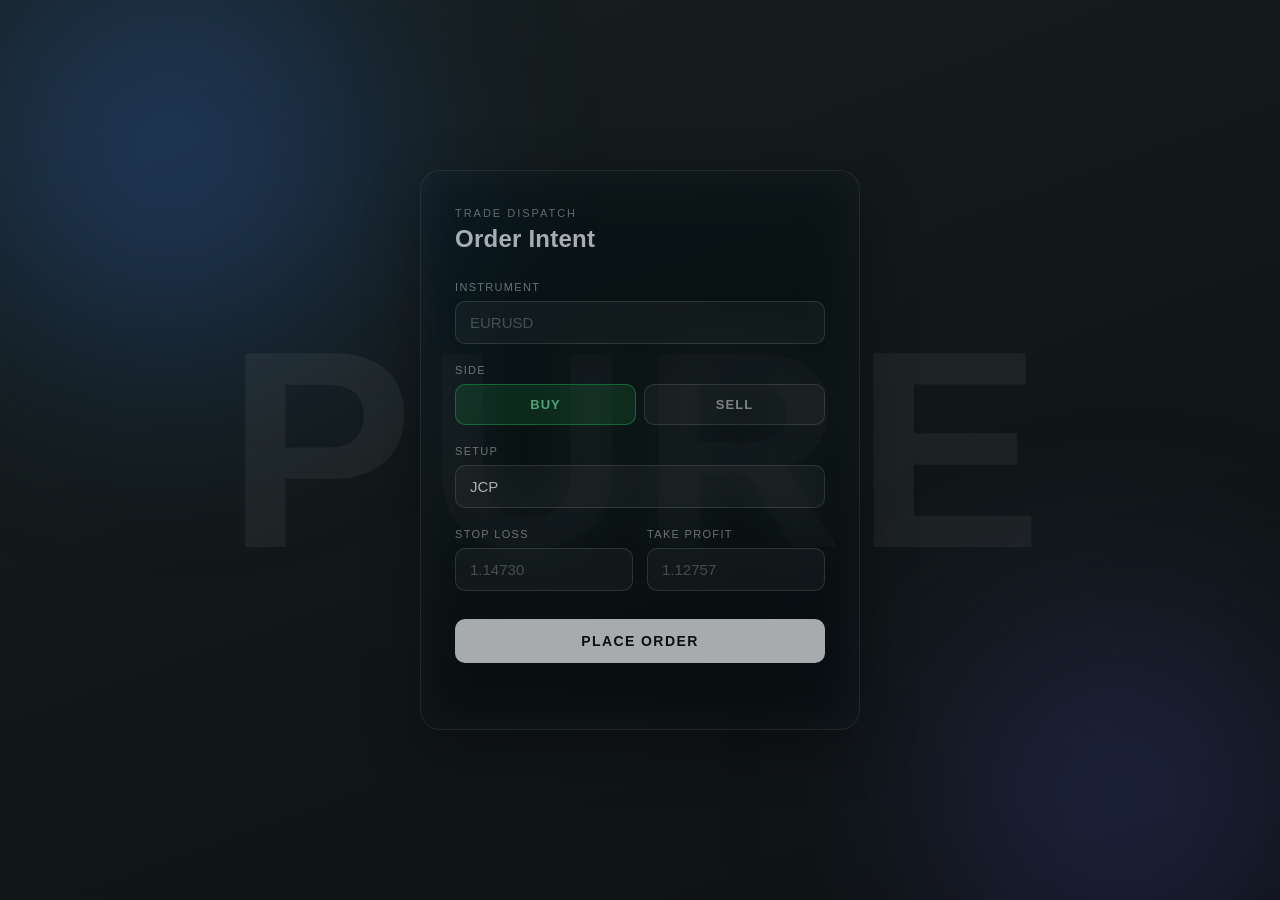
==== frontend/Card Independent.html @ ef280963 "Add structs to read CurrentPrices" ====
<!DOCTYPE html>
<html>
<head>
  <meta charset="utf-8">
  <title>Order Intent</title>
  <style>
    * { margin: 0; padding: 0; box-sizing: border-box; }
    body { background: #0d1112; display: flex; align-items: center; justify-content: center; min-height: 100vh; font-family: -apple-system, BlinkMacSystemFont, sans-serif; }
    #__bundler_loading { position: fixed; bottom: 20px; right: 20px; font: 13px/1.4 -apple-system, BlinkMacSystemFont, sans-serif; color: #666; background: #fff; padding: 8px 14px; border-radius: 8px; box-shadow: 0 1px 4px rgba(0,0,0,0.12); z-index: 10000; }
    #__bundler_thumbnail { position: fixed; inset: 0; width: 100%; height: 100%; display: flex; align-items: center; justify-content: center; background: #0d1112; z-index: 9999; }
    #__bundler_thumbnail svg { width: 100%; height: 100%; object-fit: contain; }
    #__bundler_placeholder { color: #999; font-size: 14px; }
  </style>
  <noscript>
    <style>#__bundler_loading { display: none; }</style>
    <div style="position:fixed;bottom:12px;left:12px;font:13px/1.4 -apple-system,BlinkMacSystemFont,sans-serif;color:#999;background:rgba(255,255,255,0.9);padding:6px 12px;border-radius:6px;box-shadow:0 1px 4px rgba(0,0,0,0.08);z-index:10000;">
      This page requires JavaScript to display.
    </div>
  </noscript>
</head>
<body>
  <div id="__bundler_thumbnail">
  <svg viewBox="0 0 120 120" xmlns="http://www.w3.org/2000/svg">
    <rect x="24" y="24" width="72" height="72" rx="14" fill="rgba(255,255,255,0.08)" stroke="rgba(255,255,255,0.25)" stroke-width="2"></rect>
    <text x="60" y="66" font-family="Helvetica, Arial, sans-serif" font-size="14" font-weight="700" fill="#eef1f5" text-anchor="middle" letter-spacing="1">OI</text>
  </svg>
</div>
  <div id="__bundler_loading">Unpacking...</div>

  <script>
    
document.addEventListener('DOMContentLoaded', async function() {
  const loading = document.getElementById('__bundler_loading');
  function setStatus(msg) { if (loading) loading.textContent = msg; }

  const FONT_MIME = /^(font[/]|application[/](x-)?font-|application[/]vnd\.ms-fontobject)/i;
  const MIME_TOKEN = /^[\w.+-]+[/][\w.+-]+$/;
  function toBase64(bytes) {
    let bin = '';
    for (let i = 0; i < bytes.length; i += 0x8000) {
      bin += String.fromCharCode.apply(null, bytes.subarray(i, i + 0x8000));
    }
    return btoa(bin);
  }

  // Error sink persists across replaceWith since it's on window, not the DOM.
  window.addEventListener('error', function(e) {
    // Failed resource loads (CSP-blocked links, scripts, images) fire plain
    // events at the element — warn only; real JS errors carry message/error.
    if (!e.message && !e.error && e.target && e.target !== window) {
      console.warn('[bundle] resource failed to load:',
        e.target.tagName, String(e.target.src || e.target.href || ''));
      return;
    }
    var p = document.body || document.documentElement;
    var d = document.getElementById('__bundler_err') || p.appendChild(document.createElement('div'));
    d.id = '__bundler_err';
    d.style.cssText = 'position:fixed;bottom:12px;left:12px;right:12px;font:12px/1.4 ui-monospace,monospace;background:#2a1215;color:#ff8a80;padding:10px 14px;border-radius:8px;border:1px solid #5c2b2e;z-index:99999;white-space:pre-wrap;max-height:40vh;overflow:auto';
    d.textContent = (d.textContent ? d.textContent + String.fromCharCode(10) : '') +
      '[bundle] ' + (e.message || e.type) +
      (e.filename ? ' (' + e.filename.slice(0, 60) + ':' + e.lineno + ')' : '');
  }, true);

  try {
    const manifestEl = document.querySelector('script[type="__bundler/manifest"]');
    const templateEl = document.querySelector('script[type="__bundler/template"]');
    if (!manifestEl || !templateEl) {
      setStatus('Error: missing bundle data');
      console.error('[bundler] Missing script tags — manifestEl:', !!manifestEl, 'templateEl:', !!templateEl);
      return;
    }

    const manifest = JSON.parse(manifestEl.textContent);
    let template = JSON.parse(templateEl.textContent);

    const uuids = Object.keys(manifest);
    setStatus('Unpacking ' + uuids.length + ' assets...');

    const blobUrls = {};
    const resourceBlobs = {};
    await Promise.all(uuids.map(async (uuid) => {
      const entry = manifest[uuid];
      try {
        const binaryStr = atob(entry.data);
        const bytes = new Uint8Array(binaryStr.length);
        for (let i = 0; i < binaryStr.length; i++) bytes[i] = binaryStr.charCodeAt(i);

        let finalBytes = bytes;
        if (entry.compressed) {
          if (typeof DecompressionStream !== 'undefined') {
            const ds = new DecompressionStream('gzip');
            const writer = ds.writable.getWriter();
            const reader = ds.readable.getReader();
            writer.write(bytes);
            writer.close();
            const chunks = [];
            let totalLen = 0;
            while (true) {
              const { done, value } = await reader.read();
              if (done) break;
              chunks.push(value);
              totalLen += value.length;
            }
            finalBytes = new Uint8Array(totalLen);
            let offset = 0;
            for (const chunk of chunks) { finalBytes.set(chunk, offset); offset += chunk.length; }
          } else {
            console.warn('DecompressionStream not available, asset ' + uuid + ' may not render');
          }
        }

        if (FONT_MIME.test(entry.mime) && MIME_TOKEN.test(entry.mime)) {
          // Strict artifact hosts allow font-src data: but not blob:.
          blobUrls[uuid] = 'data:' + entry.mime + ';base64,' +
            (entry.compressed ? toBase64(finalBytes) : entry.data);
        } else {
          const blob = new Blob([finalBytes], { type: entry.mime });
          blobUrls[uuid] = URL.createObjectURL(blob);
          resourceBlobs[blobUrls[uuid]] = blob;
        }
      } catch (err) {
        console.error('Failed to decode asset ' + uuid + ':', err);
        const blob = new Blob([], { type: entry.mime });
        blobUrls[uuid] = URL.createObjectURL(blob);
        resourceBlobs[blobUrls[uuid]] = blob;
      }
    }));

    const extResEl = document.querySelector('script[type="__bundler/ext_resources"]');
    const extResources = extResEl ? JSON.parse(extResEl.textContent) : [];
    const resourceMap = {};
    for (const entry of extResources) {
      if (blobUrls[entry.uuid]) resourceMap[entry.id] = blobUrls[entry.uuid];
    }

    // Artifact-host CSP (connect-src 'self') refuses fetch() of blob: URLs —
    // consumers read these Blobs directly. Survives the swap like the error sink.
    window.__resourceBlobs = resourceBlobs;

    setStatus('Rendering...');
    for (const uuid of uuids) template = template.split(uuid).join(blobUrls[uuid]);

    // Strip integrity + crossorigin — blob URLs from a file:// document inherit
    // a null origin, so crossorigin forces a CORS fetch that SRI then rejects.
    // The manifest bytes are ours; SRI protects against CDN compromise, not this.
    template = template.replace(/\s+integrity="[^"]*"/gi, '').replace(/\s+crossorigin="[^"]*"/gi, '');

    const resourceScript = '<script>window.__resources = ' +
      JSON.stringify(resourceMap).replace(/<\//g, '<\\/') +
      ';</' + 'script>';
    // Inject after <head> so the DOCTYPE stays first; prepending the script
    // would push the parser into quirks mode. DOMParser always emits a <head>
    // (synthesizing one if the source HTML omitted it) but may carry
    // attributes through, so match the full opening tag. slice() rather than
    // replace() keeps us clear of $-pattern substitution in resourceScript.
    const headOpen = template.match(/<head[^>]*>/i);
    if (headOpen) {
      const i = headOpen.index + headOpen[0].length;
      template = template.slice(0, i) + resourceScript + template.slice(i);
    }

    // Parse the template and swap the root element. Scripts inserted via
    // DOMParser/replaceWith are inert per spec — re-create each with
    // createElement so they execute, awaiting onload for src scripts to
    // preserve ordering (React before ReactDOM before Babel before text/babel).
    const doc = new DOMParser().parseFromString(template, 'text/html');
    document.documentElement.replaceWith(doc.documentElement);
    const dead = Array.from(document.scripts);
    for (const old of dead) {
      const s = document.createElement('script');
      for (const a of old.attributes) s.setAttribute(a.name, a.value);
      s.textContent = old.textContent;
      // text/babel scripts with a src: read and inline. transformScriptTags
      // does XHR against the src, but blob:null/ from a file:// origin is
      // silently dropped. Inlining makes it a plain inline babel script,
      // which transformScriptTags handles unconditionally.
      if ((s.type === 'text/babel' || s.type === 'text/jsx') && s.src) {
        const pre = resourceBlobs[s.src.split('#')[0]];
        s.textContent = pre ? await pre.text() : await (await fetch(s.src)).text();
        s.removeAttribute('src');
      }
      const p = s.src ? new Promise(function(r) { s.onload = s.onerror = r; }) : null;
      old.replaceWith(s);
      if (p) await p;
    }
    // Babel standalone auto-transforms type=text/babel on DOMContentLoaded,
    // which fired before we swapped the document. Trigger manually if present.
    if (window.Babel && typeof window.Babel.transformScriptTags === 'function') {
      window.Babel.transformScriptTags();
    }
  } catch (err) {
    setStatus('Error unpacking: ' + err.message);
    console.error('Bundle unpack error:', err);
  }
});

  </script>

  <script type="__bundler/manifest">
{}
  </script>

  <script type="__bundler/ext_resources">
[]
  </script>

  <script type="__bundler/template">
"<!DOCTYPE html>\n<html lang=\"en\"><head>\n<meta charset=\"UTF-8\">\n<meta name=\"viewport\" content=\"width=device-width, initial-scale=1\">\n<title>Order Intent<\u002Ftitle>\n\n<style>\n  * { box-sizing: border-box; }\n  html, body {\n    margin: 0;\n    min-height: 100vh;\n    font-family: Helvetica, Arial, sans-serif;\n    color: #eef1f5;\n    background: linear-gradient(160deg, #161f20, #0d1112);\n  }\n  body {\n    position: relative;\n    display: flex;\n    align-items: center;\n    justify-content: center;\n    padding: 40px 20px;\n    overflow-x: hidden;\n  }\n  /* soft ambient glow, no imagery — pure CSS */\n  body::before, body::after {\n    content: \"\";\n    position: fixed;\n    border-radius: 50%;\n    filter: blur(90px);\n    z-index: 0;\n    pointer-events: none;\n  }\n  body::before {\n    width: 620px; height: 620px;\n    top: -160px; left: -140px;\n    background: radial-gradient(circle, rgba(59,130,246,0.35), transparent 70%);\n  }\n  body::after {\n    width: 560px; height: 560px;\n    bottom: -180px; right: -120px;\n    background: radial-gradient(circle, rgba(99,102,241,0.25), transparent 70%);\n  }\n\n  .bg-text {\n    position: fixed;\n    z-index: 0;\n    top: 50%;\n    left: 50%;\n    transform: translate(-50%, -50%);\n    font-family: \"Proxima Nova\", Helvetica, Arial, sans-serif;\n    font-weight: 700;\n    font-size: 22vw;\n    letter-spacing: 0.04em;\n    color: rgba(255,255,255,0.05);\n    white-space: nowrap;\n    pointer-events: none;\n    user-select: none;\n  }\n\n  .card {\n    position: relative;\n    z-index: 1;\n    width: 100%;\n    max-width: 440px;\n    background: rgba(255,255,255,0.03);\n    border: 1px solid rgba(255,255,255,0.1);\n    border-radius: 20px;\n    backdrop-filter: blur(24px) saturate(140%) contrast(115%);\n    -webkit-backdrop-filter: blur(24px) saturate(140%) contrast(115%);\n    box-shadow: 0 20px 60px rgba(0,0,0,0.45);\n    padding: 36px 34px 30px;\n    opacity: 0.7;\n  }\n\n  .eyebrow {\n    font-size: 11px;\n    letter-spacing: 0.18em;\n    text-transform: uppercase;\n    color: rgba(238,241,245,0.55);\n    margin: 0 0 6px;\n  }\n  h1 {\n    font-size: 24px;\n    font-weight: 600;\n    letter-spacing: 0.01em;\n    margin: 0 0 28px;\n  }\n\n  label {\n    display: block;\n    font-size: 11px;\n    letter-spacing: 0.12em;\n    text-transform: uppercase;\n    color: rgba(238,241,245,0.6);\n    margin-bottom: 8px;\n  }\n  .field { margin-bottom: 20px; }\n\n  input[type=\"text\"] {\n    width: 100%;\n    padding: 12px 14px;\n    font-size: 15px;\n    font-family: inherit;\n    color: #eef1f5;\n    background: rgba(255,255,255,0.05);\n    border: 1px solid rgba(255,255,255,0.16);\n    border-radius: 10px;\n    outline: none;\n    transition: border-color 0.15s, background 0.15s;\n  }\n  input[type=\"text\"]:focus {\n    border-color: rgba(96,165,250,0.7);\n    background: rgba(255,255,255,0.08);\n  }\n  input[type=\"text\"]::placeholder { color: rgba(238,241,245,0.35); }\n\n  select {\n    width: 100%;\n    padding: 12px 14px;\n    font-size: 15px;\n    font-family: inherit;\n    color: #eef1f5;\n    background: rgba(255,255,255,0.05);\n    border: 1px solid rgba(255,255,255,0.16);\n    border-radius: 10px;\n    outline: none;\n    appearance: none;\n  }\n  select:focus { border-color: rgba(96,165,250,0.7); }\n\n  .row2 { display: grid; grid-template-columns: 1fr 1fr; gap: 14px; }\n\n  .side-toggle {\n    display: grid;\n    grid-template-columns: 1fr 1fr;\n    gap: 8px;\n  }\n  .side-toggle button {\n    padding: 12px 0;\n    font-family: inherit;\n    font-size: 13px;\n    font-weight: 600;\n    letter-spacing: 0.08em;\n    text-transform: uppercase;\n    border-radius: 10px;\n    border: 1px solid rgba(255,255,255,0.16);\n    background: rgba(255,255,255,0.05);\n    color: rgba(238,241,245,0.7);\n    cursor: pointer;\n    transition: all 0.15s;\n  }\n  .side-toggle button.active[data-side=\"buy\"] {\n    background: rgba(34,197,94,0.18);\n    border-color: rgba(34,197,94,0.6);\n    color: #6fe3a0;\n  }\n  .side-toggle button.active[data-side=\"sell\"] {\n    background: rgba(239,68,68,0.18);\n    border-color: rgba(239,68,68,0.6);\n    color: #ff9d9d;\n  }\n\n  .submit {\n    width: 100%;\n    margin-top: 8px;\n    padding: 14px 0;\n    font-family: inherit;\n    font-size: 14px;\n    font-weight: 600;\n    letter-spacing: 0.1em;\n    text-transform: uppercase;\n    color: #0d1117;\n    background: #eef1f5;\n    border: none;\n    border-radius: 10px;\n    cursor: pointer;\n    transition: opacity 0.15s;\n  }\n  .submit:hover { opacity: 0.88; }\n  .submit:disabled { opacity: 0.5; cursor: not-allowed; }\n\n  .results {\n    margin-top: 22px;\n    display: flex;\n    flex-direction: column;\n    gap: 8px;\n  }\n  .result-row {\n    display: flex;\n    justify-content: space-between;\n    align-items: center;\n    padding: 10px 12px;\n    border-radius: 8px;\n    background: rgba(255,255,255,0.05);\n    border: 1px solid rgba(255,255,255,0.1);\n    font-size: 13px;\n  }\n  .result-row .name { color: rgba(238,241,245,0.85); }\n  .result-row .status { font-weight: 600; letter-spacing: 0.04em; text-transform: uppercase; font-size: 11px; }\n  .result-row.ok .status { color: #6fe3a0; }\n  .result-row.fail .status { color: #ff9d9d; }\n\n  .notice {\n    margin-top: 14px;\n    font-size: 12px;\n    color: rgba(238,241,245,0.5);\n  }\n\n  .card {\n    transition: transform 0.55s cubic-bezier(0.4,0,0.2,1), opacity 0.5s ease;\n  }\n\n  .dispatch-grid {\n    display: none;\n    flex-wrap: wrap;\n    gap: 8px;\n    justify-content: center;\n    align-content: flex-start;\n  }\n  .dispatch-grid.active { display: flex; }\n\n  .mini-card {\n    width: 96px;\n    height: 48px;\n    padding: 4px 6px;\n    border-radius: 8px;\n    background: rgba(255,255,255,0.05);\n    border: 1px solid rgba(255,255,255,0.14);\n    display: flex;\n    align-items: center;\n    justify-content: center;\n    text-align: center;\n    font-size: 10.5px;\n    font-weight: 600;\n    letter-spacing: 0.03em;\n    text-transform: uppercase;\n    color: rgba(238,241,245,0.8);\n    opacity: 0;\n    transform: scale(0.82);\n    transition: opacity 0.3s ease, transform 0.3s ease;\n  }\n  .mini-card.show { opacity: 1; transform: scale(1); }\n\n  .dispatch-overlay {\n    position: fixed;\n    inset: 0;\n    z-index: 1;\n    display: none;\n    flex-wrap: wrap;\n    align-content: center;\n    justify-content: center;\n    gap: 16px;\n    padding: 60px;\n    pointer-events: none;\n  }\n  .dispatch-overlay.active { display: flex; }\n\n  .solo-card {\n    width: 130px;\n    height: 64px;\n    padding: 6px 10px;\n    border-radius: 10px;\n    background: rgba(255,255,255,0.06);\n    border: 1px solid rgba(255,255,255,0.16);\n    backdrop-filter: blur(16px) saturate(140%);\n    -webkit-backdrop-filter: blur(16px) saturate(140%);\n    box-shadow: 0 10px 30px rgba(0,0,0,0.35);\n    display: flex;\n    align-items: center;\n    justify-content: center;\n    text-align: center;\n    font-size: 11.5px;\n    font-weight: 600;\n    letter-spacing: 0.03em;\n    text-transform: uppercase;\n    color: rgba(238,241,245,0.85);\n    opacity: 0;\n    transform: scale(0.8);\n    transition: opacity 0.35s ease, transform 0.35s ease;\n  }\n  .solo-card.show { opacity: 1; transform: scale(1); }\n  .solo-card.dispatch { opacity: 0; transform: translateX(160%) scale(0.95); }\n\n  .confirm-overlay {\n    position: fixed;\n    z-index: 2;\n    top: 50%;\n    left: 50%;\n    transform: translate(-50%, -50%);\n    padding: 18px 32px;\n    border-radius: 14px;\n    background: rgba(255,255,255,0.08);\n    border: 1px solid rgba(255,255,255,0.18);\n    backdrop-filter: blur(20px) saturate(140%);\n    -webkit-backdrop-filter: blur(20px) saturate(140%);\n    font-size: 13px;\n    font-weight: 600;\n    letter-spacing: 0.14em;\n    text-transform: uppercase;\n    color: #6fe3a0;\n    opacity: 0;\n    pointer-events: none;\n    transition: opacity 0.35s ease;\n    white-space: nowrap;\n  }\n<\u002Fstyle>\n<\u002Fhead>\n<body>\n\n  <div class=\"bg-text\">PURE<\u002Fdiv>\n\n  <div class=\"card\">\n    <div class=\"card-body\" id=\"card-body\">\n    <p class=\"eyebrow\">Trade Dispatch<\u002Fp>\n    <h1>Order Intent<\u002Fh1>\n\n    <form id=\"order-form\">\n      <div class=\"field\">\n        <label for=\"instrument\">Instrument<\u002Flabel>\n        <input type=\"text\" id=\"instrument\" placeholder=\"EURUSD\" autocomplete=\"off\" required=\"\">\n      <\u002Fdiv>\n\n      <div class=\"field\">\n        <label>Side<\u002Flabel>\n        <div class=\"side-toggle\" id=\"side-toggle\">\n          <button type=\"button\" data-side=\"buy\" class=\"active\">Buy<\u002Fbutton>\n          <button type=\"button\" data-side=\"sell\">Sell<\u002Fbutton>\n        <\u002Fdiv>\n      <\u002Fdiv>\n\n      <div class=\"field\">\n        <label for=\"setup\">Setup<\u002Flabel>\n        <select id=\"setup\">\n          <option value=\"jcp\">JCP<\u002Foption>\n          <option value=\"dipndot\">Dip N Dot<\u002Foption>\n          <option value=\"testsetup\">Test Setup<\u002Foption>\n        <\u002Fselect>\n      <\u002Fdiv>\n\n      <div class=\"row2\">\n        <div class=\"field\">\n          <label for=\"stop_loss\">Stop Loss<\u002Flabel>\n          <input type=\"text\" id=\"stop_loss\" placeholder=\"1.14730\" autocomplete=\"off\" required=\"\">\n        <\u002Fdiv>\n        <div class=\"field\">\n          <label for=\"take_profit\">Take Profit<\u002Flabel>\n          <input type=\"text\" id=\"take_profit\" placeholder=\"1.12757\" autocomplete=\"off\" required=\"\">\n        <\u002Fdiv>\n      <\u002Fdiv>\n\n      <button type=\"submit\" class=\"submit\" id=\"submit-btn\">Place Order<\u002Fbutton>\n    <\u002Fform>\n\n    <div class=\"results\" id=\"results\"><\u002Fdiv>\n    <p class=\"notice\" id=\"notice\"><\u002Fp>\n    <\u002Fdiv>\n\n    <div class=\"dispatch-grid\" id=\"dispatch-grid\"><\u002Fdiv>\n  <\u002Fdiv>\n\n  <div class=\"dispatch-overlay\" id=\"dispatch-overlay\"><\u002Fdiv>\n\n  <div class=\"confirm-overlay\" id=\"confirm-overlay\">Order Sent<\u002Fdiv>\n\n<script>\n  // 'independent' — each account gets its own free-floating card scattered across\n  // the screen, then every card dispatches right on its own. This is current.\n  // 'grouped' — the previous behavior: mini-cards stay inside the Trade Dispatch\n  // card and the whole card flies right together. Flip this back to revert.\n  const DISPATCH_STYLE = 'independent';\n\n  const sideToggle = document.getElementById('side-toggle');\n  let side = 'buy';\n  sideToggle.addEventListener('click', (e) => {\n    const btn = e.target.closest('button');\n    if (!btn) return;\n    side = btn.dataset.side;\n    sideToggle.querySelectorAll('button').forEach(b => b.classList.toggle('active', b === btn));\n  });\n\n  const form = document.getElementById('order-form');\n  const card = document.querySelector('.card');\n  const cardBody = document.getElementById('card-body');\n  const dispatchGrid = document.getElementById('dispatch-grid');\n  const dispatchOverlay = document.getElementById('dispatch-overlay');\n  const confirmOverlay = document.getElementById('confirm-overlay');\n  const resultsEl = document.getElementById('results');\n  const noticeEl = document.getElementById('notice');\n  const submitBtn = document.getElementById('submit-btn');\n\n  const sleep = (ms) => new Promise((resolve) => setTimeout(resolve, ms));\n\n  function resetSideToggle() {\n    side = 'buy';\n    sideToggle.querySelectorAll('button').forEach(b => b.classList.toggle('active', b.dataset.side === 'buy'));\n  }\n\n  // Previous behavior — kept so DISPATCH_STYLE = 'grouped' still works.\n  async function runGroupedDispatch(accountNames) {\n    dispatchGrid.innerHTML = '';\n    accountNames.forEach((name) => {\n      const el = document.createElement('div');\n      el.className = 'mini-card';\n      el.textContent = name;\n      dispatchGrid.appendChild(el);\n    });\n    cardBody.style.display = 'none';\n    dispatchGrid.classList.add('active');\n\n    await sleep(20); // let layout settle before triggering the show transition\n    const miniEls = dispatchGrid.querySelectorAll('.mini-card');\n    miniEls.forEach((el, i) => setTimeout(() => el.classList.add('show'), i * 30));\n    await sleep(miniEls.length * 30 + 280);\n\n    card.style.transform = 'translateX(160%) rotate(3deg)';\n    card.style.opacity = '0';\n    await sleep(550);\n\n    dispatchGrid.classList.remove('active');\n    dispatchGrid.innerHTML = '';\n    cardBody.style.display = '';\n  }\n\n  // Current behavior — each account is its own isolated card, filling the screen.\n  async function runIndependentDispatch(accountNames) {\n    card.style.transition = 'opacity 0.3s ease';\n    card.style.opacity = '0';\n    await sleep(260);\n    card.style.display = 'none';\n\n    dispatchOverlay.innerHTML = '';\n    accountNames.forEach((name) => {\n      const el = document.createElement('div');\n      el.className = 'solo-card';\n      el.textContent = name;\n      dispatchOverlay.appendChild(el);\n    });\n    dispatchOverlay.classList.add('active');\n\n    await sleep(20); // let layout settle before triggering the show transition\n    const soloEls = dispatchOverlay.querySelectorAll('.solo-card');\n    soloEls.forEach((el, i) => setTimeout(() => el.classList.add('show'), i * 25));\n    await sleep(soloEls.length * 25 + 350);\n\n    soloEls.forEach((el, i) => setTimeout(() => el.classList.add('dispatch'), i * 15));\n    await sleep(soloEls.length * 15 + 550);\n\n    dispatchOverlay.classList.remove('active');\n    dispatchOverlay.innerHTML = '';\n    card.style.display = '';\n    card.style.transition = 'transform 0.55s cubic-bezier(0.4,0,0.2,1), opacity 0.5s ease';\n  }\n\n  form.addEventListener('submit', async (e) => {\n    e.preventDefault();\n    submitBtn.disabled = true;\n    submitBtn.textContent = 'Dispersing…';\n\n    const payload = {\n      instrument: document.getElementById('instrument').value.trim(),\n      side: side,\n      setup: document.getElementById('setup').value,\n      stop_loss: document.getElementById('stop_loss').value.trim(),\n      take_profit: document.getElementById('take_profit').value.trim(),\n    };\n\n    // The real dispatch is sent (and typically finishes) before this animation\n    // ever gets to the \"fly out\" step — it's a visualization, not a blocker.\n    const data = await (async () => {\n      try {\n        const res = await fetch('/order', {\n          method: 'POST',\n          headers: { 'Content-Type': 'application/json' },\n          body: JSON.stringify(payload),\n        });\n        return await res.json();\n      } catch (err) {\n        // No server reachable — expected while previewing the page on its own.\n        // Stand in with 12 demo accounts so the split animation still reads.\n        return { error: 'Preview mode: no server connected at /order. Run the oms binary to dispatch real orders.' };\n      }\n    })();\n\n    const accountNames = (data.results && data.results.length)\n      ? data.results.map(r => r.account)\n      : Array.from({ length: 12 }, (_, i) => `Account ${i + 1}`);\n\n    if (DISPATCH_STYLE === 'independent') {\n      await runIndependentDispatch(accountNames);\n    } else {\n      await runGroupedDispatch(accountNames);\n    }\n\n    // Confirmation flashes center screen.\n    confirmOverlay.style.opacity = '1';\n    confirmOverlay.style.pointerEvents = 'auto';\n    await sleep(1100);\n    confirmOverlay.style.opacity = '0';\n    confirmOverlay.style.pointerEvents = 'none';\n    await sleep(300);\n\n    // Reset the form and results, then bring a fresh card in from the top.\n    form.reset();\n    resetSideToggle();\n    resultsEl.innerHTML = '';\n    noticeEl.textContent = '';\n    if (data.error) {\n      noticeEl.textContent = data.error;\n    } else if (data.results) {\n      for (const r of data.results) {\n        const row = document.createElement('div');\n        row.className = 'result-row ' + (r.ok ? 'ok' : 'fail');\n        row.innerHTML = `<span class=\"name\">${r.account}<\u002Fspan><span class=\"status\">${r.ok ? 'Sent' : 'Failed'}<\u002Fspan>`;\n        resultsEl.appendChild(row);\n      }\n    }\n\n    card.style.transition = 'none';\n    card.style.transform = 'translateY(-160%)';\n    card.style.opacity = '0';\n    card.offsetHeight; // force reflow so the next transition runs\n    card.style.transition = 'transform 0.6s cubic-bezier(0.4,0,0.2,1), opacity 0.5s ease';\n    card.style.transform = 'translateY(0) translateX(0)';\n    card.style.opacity = '1';\n\n    submitBtn.disabled = false;\n    submitBtn.textContent = 'Place Order';\n  });\n<\u002Fscript>\n\n\n\n<\u002Fbody><\u002Fhtml>"
  </script>
</body>
</html>
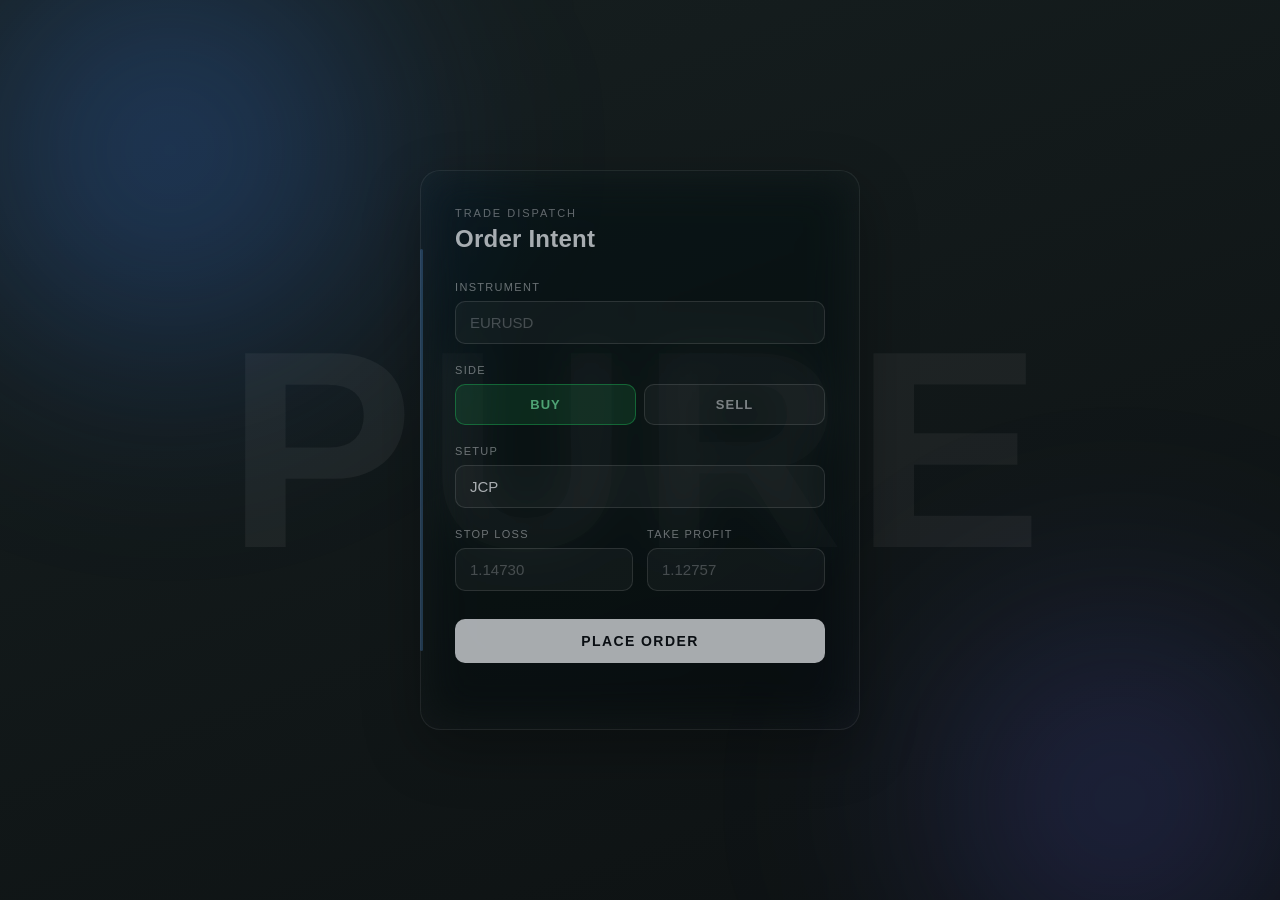
==== commit a8a81f0c: "build and pipe vars in ui" ====
--- a/frontend/Card Independent.html
+++ b/frontend/Card Independent.html
@@ -1,211 +1,662 @@
 <!DOCTYPE html>
-<html>
-<head>
-  <meta charset="utf-8">
-  <title>Order Intent</title>
-  <style>
-    * { margin: 0; padding: 0; box-sizing: border-box; }
-    body { background: #0d1112; display: flex; align-items: center; justify-content: center; min-height: 100vh; font-family: -apple-system, BlinkMacSystemFont, sans-serif; }
-    #__bundler_loading { position: fixed; bottom: 20px; right: 20px; font: 13px/1.4 -apple-system, BlinkMacSystemFont, sans-serif; color: #666; background: #fff; padding: 8px 14px; border-radius: 8px; box-shadow: 0 1px 4px rgba(0,0,0,0.12); z-index: 10000; }
-    #__bundler_thumbnail { position: fixed; inset: 0; width: 100%; height: 100%; display: flex; align-items: center; justify-content: center; background: #0d1112; z-index: 9999; }
-    #__bundler_thumbnail svg { width: 100%; height: 100%; object-fit: contain; }
-    #__bundler_placeholder { color: #999; font-size: 14px; }
-  </style>
-  <noscript>
-    <style>#__bundler_loading { display: none; }</style>
-    <div style="position:fixed;bottom:12px;left:12px;font:13px/1.4 -apple-system,BlinkMacSystemFont,sans-serif;color:#999;background:rgba(255,255,255,0.9);padding:6px 12px;border-radius:6px;box-shadow:0 1px 4px rgba(0,0,0,0.08);z-index:10000;">
-      This page requires JavaScript to display.
-    </div>
-  </noscript>
+<html lang="en"><head>
+<meta charset="UTF-8">
+<meta name="viewport" content="width=device-width, initial-scale=1">
+<title>Order Intent</title>
+
+<style>
+  * { box-sizing: border-box; }
+  html, body {
+    margin: 0;
+    min-height: 100vh;
+    font-family: Helvetica, Arial, sans-serif;
+    color: #eef1f5;
+    background: linear-gradient(160deg, #161f20, #0d1112);
+  }
+  body {
+    position: relative;
+    display: flex;
+    align-items: center;
+    justify-content: center;
+    padding: 40px 20px;
+    overflow-x: hidden;
+  }
+  /* soft ambient glow, no imagery — pure CSS */
+  body::before, body::after {
+    content: "";
+    position: fixed;
+    border-radius: 50%;
+    filter: blur(90px);
+    z-index: 0;
+    pointer-events: none;
+  }
+  body::before {
+    width: 620px; height: 620px;
+    top: -160px; left: -140px;
+    background: radial-gradient(circle, rgba(59,130,246,0.35), transparent 70%);
+  }
+  body::after {
+    width: 560px; height: 560px;
+    bottom: -180px; right: -120px;
+    background: radial-gradient(circle, rgba(99,102,241,0.25), transparent 70%);
+  }
+
+  .bg-text {
+    position: fixed;
+    z-index: 0;
+    top: 50%;
+    left: 50%;
+    transform: translate(-50%, -50%);
+    font-family: "Proxima Nova", Helvetica, Arial, sans-serif;
+    font-weight: 700;
+    font-size: 22vw;
+    letter-spacing: 0.04em;
+    color: rgba(255,255,255,0.05);
+    white-space: nowrap;
+    pointer-events: none;
+    user-select: none;
+  }
+
+  .card {
+    position: relative;
+    z-index: 1;
+    width: 100%;
+    max-width: 440px;
+    background: rgba(255,255,255,0.03);
+    border: 1px solid rgba(255,255,255,0.1);
+    border-radius: 20px;
+    backdrop-filter: blur(24px) saturate(140%) contrast(115%);
+    -webkit-backdrop-filter: blur(24px) saturate(140%) contrast(115%);
+    box-shadow: 0 20px 60px rgba(0,0,0,0.45);
+    padding: 36px 34px 30px;
+    opacity: 0.7;
+  }
+
+  .eyebrow {
+    font-size: 11px;
+    letter-spacing: 0.18em;
+    text-transform: uppercase;
+    color: rgba(238,241,245,0.55);
+    margin: 0 0 6px;
+  }
+  h1 {
+    font-size: 24px;
+    font-weight: 600;
+    letter-spacing: 0.01em;
+    margin: 0 0 28px;
+  }
+
+  label {
+    display: block;
+    font-size: 11px;
+    letter-spacing: 0.12em;
+    text-transform: uppercase;
+    color: rgba(238,241,245,0.6);
+    margin-bottom: 8px;
+  }
+  .field { margin-bottom: 20px; }
+
+  input[type="text"] {
+    width: 100%;
+    padding: 12px 14px;
+    font-size: 15px;
+    font-family: inherit;
+    color: #eef1f5;
+    background: rgba(255,255,255,0.05);
+    border: 1px solid rgba(255,255,255,0.16);
+    border-radius: 10px;
+    outline: none;
+    transition: border-color 0.15s, background 0.15s;
+  }
+  input[type="text"]:focus {
+    border-color: rgba(96,165,250,0.7);
+    background: rgba(255,255,255,0.08);
+  }
+  input[type="text"]::placeholder { color: rgba(238,241,245,0.35); }
+
+  select {
+    width: 100%;
+    padding: 12px 14px;
+    font-size: 15px;
+    font-family: inherit;
+    color: #eef1f5;
+    background: rgba(255,255,255,0.05);
+    border: 1px solid rgba(255,255,255,0.16);
+    border-radius: 10px;
+    outline: none;
+    appearance: none;
+  }
+  select:focus { border-color: rgba(96,165,250,0.7); }
+
+  .row2 { display: grid; grid-template-columns: 1fr 1fr; gap: 14px; }
+
+  .side-toggle {
+    display: grid;
+    grid-template-columns: 1fr 1fr;
+    gap: 8px;
+  }
+  .side-toggle button {
+    padding: 12px 0;
+    font-family: inherit;
+    font-size: 13px;
+    font-weight: 600;
+    letter-spacing: 0.08em;
+    text-transform: uppercase;
+    border-radius: 10px;
+    border: 1px solid rgba(255,255,255,0.16);
+    background: rgba(255,255,255,0.05);
+    color: rgba(238,241,245,0.7);
+    cursor: pointer;
+    transition: all 0.15s;
+  }
+  .side-toggle button.active[data-side="buy"] {
+    background: rgba(34,197,94,0.18);
+    border-color: rgba(34,197,94,0.6);
+    color: #6fe3a0;
+  }
+  .side-toggle button.active[data-side="sell"] {
+    background: rgba(239,68,68,0.18);
+    border-color: rgba(239,68,68,0.6);
+    color: #ff9d9d;
+  }
+
+  .submit {
+    width: 100%;
+    margin-top: 8px;
+    padding: 14px 0;
+    font-family: inherit;
+    font-size: 14px;
+    font-weight: 600;
+    letter-spacing: 0.1em;
+    text-transform: uppercase;
+    color: #0d1117;
+    background: #eef1f5;
+    border: none;
+    border-radius: 10px;
+    cursor: pointer;
+    transition: opacity 0.15s;
+  }
+  .submit:hover { opacity: 0.88; }
+  .submit:disabled { opacity: 0.5; cursor: not-allowed; }
+
+  .results {
+    margin-top: 22px;
+    display: flex;
+    flex-direction: column;
+    gap: 8px;
+  }
+  .result-row {
+    display: flex;
+    justify-content: space-between;
+    align-items: center;
+    padding: 10px 12px;
+    border-radius: 8px;
+    background: rgba(255,255,255,0.05);
+    border: 1px solid rgba(255,255,255,0.1);
+    font-size: 13px;
+  }
+  .result-row .name { color: rgba(238,241,245,0.85); }
+  .result-row .status { font-weight: 600; letter-spacing: 0.04em; text-transform: uppercase; font-size: 11px; }
+  .result-row.ok .status { color: #6fe3a0; }
+  .result-row.fail .status { color: #ff9d9d; }
+
+  .notice {
+    margin-top: 14px;
+    font-size: 12px;
+    color: rgba(238,241,245,0.5);
+  }
+
+  .card {
+    transition: transform 0.55s cubic-bezier(0.4,0,0.2,1), opacity 0.5s ease;
+  }
+
+  .dispatch-grid {
+    display: none;
+    flex-wrap: wrap;
+    gap: 8px;
+    justify-content: center;
+    align-content: flex-start;
+  }
+  .dispatch-grid.active { display: flex; }
+
+  .mini-card {
+    width: 96px;
+    height: 48px;
+    padding: 4px 6px;
+    border-radius: 8px;
+    background: rgba(255,255,255,0.05);
+    border: 1px solid rgba(255,255,255,0.14);
+    display: flex;
+    align-items: center;
+    justify-content: center;
+    text-align: center;
+    font-size: 10.5px;
+    font-weight: 600;
+    letter-spacing: 0.03em;
+    text-transform: uppercase;
+    color: rgba(238,241,245,0.8);
+    opacity: 0;
+    transform: scale(0.82);
+    transition: opacity 0.3s ease, transform 0.3s ease;
+  }
+  .mini-card.show { opacity: 1; transform: scale(1); }
+
+  .dispatch-overlay {
+    position: fixed;
+    inset: 0;
+    z-index: 1;
+    display: none;
+    flex-wrap: wrap;
+    align-content: center;
+    justify-content: center;
+    gap: 16px;
+    padding: 60px;
+    pointer-events: none;
+  }
+  .dispatch-overlay.active { display: flex; }
+
+  .solo-card {
+    width: 130px;
+    height: 64px;
+    padding: 6px 10px;
+    border-radius: 10px;
+    background: rgba(255,255,255,0.06);
+    border: 1px solid rgba(255,255,255,0.16);
+    backdrop-filter: blur(16px) saturate(140%);
+    -webkit-backdrop-filter: blur(16px) saturate(140%);
+    box-shadow: 0 10px 30px rgba(0,0,0,0.35);
+    display: flex;
+    align-items: center;
+    justify-content: center;
+    text-align: center;
+    font-size: 11.5px;
+    font-weight: 600;
+    letter-spacing: 0.03em;
+    text-transform: uppercase;
+    color: rgba(238,241,245,0.85);
+    opacity: 0;
+    transform: scale(0.8);
+    transition: opacity 0.35s ease, transform 0.35s ease;
+  }
+  .solo-card.show { opacity: 1; transform: scale(1); }
+  .solo-card.dispatch { opacity: 0; transform: translateX(160%) scale(0.95); }
+
+  .confirm-overlay {
+    position: fixed;
+    z-index: 2;
+    top: 50%;
+    left: 50%;
+    transform: translate(-50%, -50%);
+    padding: 18px 32px;
+    border-radius: 14px;
+    background: rgba(255,255,255,0.08);
+    border: 1px solid rgba(255,255,255,0.18);
+    backdrop-filter: blur(20px) saturate(140%);
+    -webkit-backdrop-filter: blur(20px) saturate(140%);
+    font-size: 13px;
+    font-weight: 600;
+    letter-spacing: 0.14em;
+    text-transform: uppercase;
+    color: #6fe3a0;
+    opacity: 0;
+    pointer-events: none;
+    transition: opacity 0.35s ease;
+    white-space: nowrap;
+  }
+
+  .card { --rail-tint: rgba(96,165,250,0.35); }
+
+  .panel { display: none; opacity: 0; transition: opacity 0.18s ease; }
+  .panel.active { display: block; opacity: 1; }
+
+  .intent-rail {
+    position: absolute;
+    top: 14%;
+    bottom: 14%;
+    left: -1px;
+    width: 22px;
+    display: flex;
+    align-items: center;
+    justify-content: flex-start;
+    cursor: pointer;
+    z-index: 2;
+  }
+  .rail-line {
+    width: 3px;
+    height: 100%;
+    border-radius: 3px;
+    background: var(--rail-tint);
+    transition: background 0.3s ease, width 0.2s ease, box-shadow 0.3s ease;
+  }
+  .intent-rail:hover .rail-line,
+  .intent-rail.open .rail-line {
+    width: 4px;
+    box-shadow: 0 0 14px 1px var(--rail-tint);
+  }
+  .rail-labels {
+    position: absolute;
+    right: 16px;
+    display: flex;
+    flex-direction: column;
+    gap: 14px;
+    padding: 14px 18px;
+    border-radius: 12px;
+    background: rgba(20,24,28,0.55);
+    border: 1px solid rgba(255,255,255,0.08);
+    backdrop-filter: blur(18px) saturate(140%);
+    -webkit-backdrop-filter: blur(18px) saturate(140%);
+    opacity: 0;
+    transform: translateX(-6px);
+    pointer-events: none;
+    transition: opacity 0.25s ease, transform 0.25s ease;
+    white-space: nowrap;
+  }
+  .intent-rail:hover .rail-labels,
+  .intent-rail.open .rail-labels {
+    opacity: 1;
+    transform: translateX(0);
+    pointer-events: auto;
+  }
+  .rail-labels button {
+    background: none;
+    border: none;
+    font-family: inherit;
+    font-size: 12px;
+    font-weight: 600;
+    letter-spacing: 0.08em;
+    text-transform: uppercase;
+    text-align: left;
+    color: rgba(238,241,245,0.4);
+    cursor: pointer;
+    padding: 2px 0;
+    transition: opacity 0.15s ease-in, color 0.15s ease;
+  }
+  .rail-labels:hover button { opacity: 0.5; }
+  .rail-labels button:hover,
+  .rail-labels button:focus-visible { opacity: 1 !important; color: #eef1f5; }
+  .rail-labels button.current { color: #eef1f5; opacity: 1; }
+  .rail-labels button:focus-visible { outline: 1px solid rgba(96,165,250,0.7); outline-offset: 3px; }
+</style>
 </head>
 <body>
-  <div id="__bundler_thumbnail">
-  <svg viewBox="0 0 120 120" xmlns="http://www.w3.org/2000/svg">
-    <rect x="24" y="24" width="72" height="72" rx="14" fill="rgba(255,255,255,0.08)" stroke="rgba(255,255,255,0.25)" stroke-width="2"></rect>
-    <text x="60" y="66" font-family="Helvetica, Arial, sans-serif" font-size="14" font-weight="700" fill="#eef1f5" text-anchor="middle" letter-spacing="1">OI</text>
-  </svg>
-</div>
-  <div id="__bundler_loading">Unpacking...</div>
-
-  <script>
-    
-document.addEventListener('DOMContentLoaded', async function() {
-  const loading = document.getElementById('__bundler_loading');
-  function setStatus(msg) { if (loading) loading.textContent = msg; }
-
-  const FONT_MIME = /^(font[/]|application[/](x-)?font-|application[/]vnd\.ms-fontobject)/i;
-  const MIME_TOKEN = /^[\w.+-]+[/][\w.+-]+$/;
-  function toBase64(bytes) {
-    let bin = '';
-    for (let i = 0; i < bytes.length; i += 0x8000) {
-      bin += String.fromCharCode.apply(null, bytes.subarray(i, i + 0x8000));
+
+  <div class="bg-text">PURE</div>
+
+  <div class="card">
+    <div class="card-body panel active" id="card-body">
+    <p class="eyebrow">Trade Dispatch</p>
+    <h1>Order Intent</h1>
+
+    <form id="order-form">
+      <div class="field">
+        <label for="instrument">Instrument</label>
+        <input type="text" id="instrument" placeholder="EURUSD" autocomplete="off" required="">
+      </div>
+
+      <div class="field">
+        <label>Side</label>
+        <div class="side-toggle" id="side-toggle">
+          <button type="button" data-side="buy" class="active">Buy</button>
+          <button type="button" data-side="sell">Sell</button>
+        </div>
+      </div>
+
+      <div class="field">
+        <label for="setup">Setup</label>
+        <select id="setup">
+          <option value="jcp">JCP</option>
+          <option value="dipndot">Dip N Dot</option>
+          <option value="testsetup">Test Setup</option>
+        </select>
+      </div>
+
+      <div class="row2">
+        <div class="field">
+          <label for="stop_loss">Stop Loss</label>
+          <input type="text" id="stop_loss" placeholder="1.14730" autocomplete="off" required="">
+        </div>
+        <div class="field">
+          <label for="take_profit">Take Profit</label>
+          <input type="text" id="take_profit" placeholder="1.12757" autocomplete="off" required="">
+        </div>
+      </div>
+
+      <button type="submit" class="submit" id="submit-btn">Place Order</button>
+    </form>
+
+    <div class="results" id="results"></div>
+    <p class="notice" id="notice"></p>
+    </div>
+
+    <div class="panel" id="panel-modify">
+      <p class="eyebrow">Position Update</p>
+      <h1>Modify Stop</h1>
+      <div class="field">
+        <label>Parent ID</label>
+        <input type="text" placeholder="a2f9-4d1c-…" autocomplete="off">
+      </div>
+      <div class="field">
+        <label>New Stop Loss</label>
+        <input type="text" placeholder="1.14290" autocomplete="off">
+      </div>
+      <button class="submit">Update Stop</button>
+    </div>
+
+    <div class="panel" id="panel-close">
+      <p class="eyebrow">Position Exit</p>
+      <h1>Close All</h1>
+      <div class="field">
+        <label>Parent ID</label>
+        <input type="text" placeholder="a2f9-4d1c-…" autocomplete="off">
+      </div>
+      <button class="submit" style="background:#ff5c5c;color:#2a0a0a;">Close All Positions</button>
+    </div>
+
+    <div class="intent-rail" id="rail">
+      <div class="rail-labels" id="rail-labels">
+        <button data-intent="order" class="current">Order</button>
+        <button data-intent="modify">Modify</button>
+        <button data-intent="close">Close</button>
+      </div>
+      <div class="rail-line"></div>
+    </div>
+
+    <div class="dispatch-grid" id="dispatch-grid"></div>
+  </div>
+
+  <div class="dispatch-overlay" id="dispatch-overlay"></div>
+
+  <div class="confirm-overlay" id="confirm-overlay">Order Sent</div>
+
+<script>
+  // 'independent' — each account gets its own free-floating card scattered across
+  // the screen, then every card dispatches right on its own. This is current.
+  // 'grouped' — the previous behavior: mini-cards stay inside the Trade Dispatch
+  // card and the whole card flies right together. Flip this back to revert.
+  const DISPATCH_STYLE = 'independent';
+
+  const sideToggle = document.getElementById('side-toggle');
+  let side = 'buy';
+  sideToggle.addEventListener('click', (e) => {
+    const btn = e.target.closest('button');
+    if (!btn) return;
+    side = btn.dataset.side;
+    sideToggle.querySelectorAll('button').forEach(b => b.classList.toggle('active', b === btn));
+  });
+
+  const form = document.getElementById('order-form');
+  const card = document.querySelector('.card');
+  const cardBody = document.getElementById('card-body');
+  const dispatchGrid = document.getElementById('dispatch-grid');
+  const dispatchOverlay = document.getElementById('dispatch-overlay');
+  const confirmOverlay = document.getElementById('confirm-overlay');
+  const resultsEl = document.getElementById('results');
+  const noticeEl = document.getElementById('notice');
+  const submitBtn = document.getElementById('submit-btn');
+
+  const sleep = (ms) => new Promise((resolve) => setTimeout(resolve, ms));
+
+  function resetSideToggle() {
+    side = 'buy';
+    sideToggle.querySelectorAll('button').forEach(b => b.classList.toggle('active', b.dataset.side === 'buy'));
+  }
+
+  // Previous behavior — kept so DISPATCH_STYLE = 'grouped' still works.
+  async function runGroupedDispatch(accountNames) {
+    dispatchGrid.innerHTML = '';
+    accountNames.forEach((name) => {
+      const el = document.createElement('div');
+      el.className = 'mini-card';
+      el.textContent = name;
+      dispatchGrid.appendChild(el);
+    });
+    cardBody.style.display = 'none';
+    dispatchGrid.classList.add('active');
+
+    await sleep(20); // let layout settle before triggering the show transition
+    const miniEls = dispatchGrid.querySelectorAll('.mini-card');
+    miniEls.forEach((el, i) => setTimeout(() => el.classList.add('show'), i * 30));
+    await sleep(miniEls.length * 30 + 280);
+
+    card.style.transform = 'translateX(160%) rotate(3deg)';
+    card.style.opacity = '0';
+    await sleep(550);
+
+    dispatchGrid.classList.remove('active');
+    dispatchGrid.innerHTML = '';
+    cardBody.style.display = '';
+  }
+
+  // Current behavior — each account is its own isolated card, filling the screen.
+  async function runIndependentDispatch(accountNames) {
+    card.style.transition = 'opacity 0.3s ease';
+    card.style.opacity = '0';
+    await sleep(260);
+    card.style.display = 'none';
+
+    dispatchOverlay.innerHTML = '';
+    accountNames.forEach((name) => {
+      const el = document.createElement('div');
+      el.className = 'solo-card';
+      el.textContent = name;
+      dispatchOverlay.appendChild(el);
+    });
+    dispatchOverlay.classList.add('active');
+
+    await sleep(20); // let layout settle before triggering the show transition
+    const soloEls = dispatchOverlay.querySelectorAll('.solo-card');
+    soloEls.forEach((el, i) => setTimeout(() => el.classList.add('show'), i * 25));
+    await sleep(soloEls.length * 25 + 350);
+
+    soloEls.forEach((el, i) => setTimeout(() => el.classList.add('dispatch'), i * 15));
+    await sleep(soloEls.length * 15 + 550);
+
+    dispatchOverlay.classList.remove('active');
+    dispatchOverlay.innerHTML = '';
+    card.style.display = '';
+    card.style.transition = 'transform 0.55s cubic-bezier(0.4,0,0.2,1), opacity 0.5s ease';
+  }
+
+  form.addEventListener('submit', async (e) => {
+    e.preventDefault();
+    submitBtn.disabled = true;
+    submitBtn.textContent = 'Dispersing…';
+
+    const payload = {
+      instrument: document.getElementById('instrument').value.trim(),
+      side: side,
+      setup: document.getElementById('setup').value,
+      stop_loss: document.getElementById('stop_loss').value.trim(),
+      take_profit: document.getElementById('take_profit').value.trim(),
+    };
+
+    // The real dispatch is sent (and typically finishes) before this animation
+    // ever gets to the "fly out" step — it's a visualization, not a blocker.
+    const data = await (async () => {
+      try {
+        const res = await fetch('/order', {
+          method: 'POST',
+          headers: { 'Content-Type': 'application/json' },
+          body: JSON.stringify(payload),
+        });
+        return await res.json();
+      } catch (err) {
+        // No server reachable — expected while previewing the page on its own.
+        // Stand in with 12 demo accounts so the split animation still reads.
+        return { error: 'Preview mode: no server connected at /order. Run the oms binary to dispatch real orders.' };
+      }
+    })();
+
+    const accountNames = (data.results && data.results.length)
+      ? data.results.map(r => r.account)
+      : Array.from({ length: 12 }, (_, i) => `Account ${i + 1}`);
+
+    if (DISPATCH_STYLE === 'independent') {
+      await runIndependentDispatch(accountNames);
+    } else {
+      await runGroupedDispatch(accountNames);
     }
-    return btoa(bin);
-  }
-
-  // Error sink persists across replaceWith since it's on window, not the DOM.
-  window.addEventListener('error', function(e) {
-    // Failed resource loads (CSP-blocked links, scripts, images) fire plain
-    // events at the element — warn only; real JS errors carry message/error.
-    if (!e.message && !e.error && e.target && e.target !== window) {
-      console.warn('[bundle] resource failed to load:',
-        e.target.tagName, String(e.target.src || e.target.href || ''));
-      return;
+
+    // Confirmation flashes center screen.
+    confirmOverlay.style.opacity = '1';
+    confirmOverlay.style.pointerEvents = 'auto';
+    await sleep(1100);
+    confirmOverlay.style.opacity = '0';
+    confirmOverlay.style.pointerEvents = 'none';
+    await sleep(300);
+
+    // Reset the form and results, then bring a fresh card in from the top.
+    form.reset();
+    resetSideToggle();
+    resultsEl.innerHTML = '';
+    noticeEl.textContent = '';
+    if (data.error) {
+      noticeEl.textContent = data.error;
+    } else if (data.results) {
+      for (const r of data.results) {
+        const row = document.createElement('div');
+        row.className = 'result-row ' + (r.ok ? 'ok' : 'fail');
+        row.innerHTML = `<span class="name">${r.account}</span><span class="status">${r.ok ? 'Sent' : 'Failed'}</span>`;
+        resultsEl.appendChild(row);
+      }
     }
-    var p = document.body || document.documentElement;
-    var d = document.getElementById('__bundler_err') || p.appendChild(document.createElement('div'));
-    d.id = '__bundler_err';
-    d.style.cssText = 'position:fixed;bottom:12px;left:12px;right:12px;font:12px/1.4 ui-monospace,monospace;background:#2a1215;color:#ff8a80;padding:10px 14px;border-radius:8px;border:1px solid #5c2b2e;z-index:99999;white-space:pre-wrap;max-height:40vh;overflow:auto';
-    d.textContent = (d.textContent ? d.textContent + String.fromCharCode(10) : '') +
-      '[bundle] ' + (e.message || e.type) +
-      (e.filename ? ' (' + e.filename.slice(0, 60) + ':' + e.lineno + ')' : '');
-  }, true);
-
-  try {
-    const manifestEl = document.querySelector('script[type="__bundler/manifest"]');
-    const templateEl = document.querySelector('script[type="__bundler/template"]');
-    if (!manifestEl || !templateEl) {
-      setStatus('Error: missing bundle data');
-      console.error('[bundler] Missing script tags — manifestEl:', !!manifestEl, 'templateEl:', !!templateEl);
-      return;
-    }
-
-    const manifest = JSON.parse(manifestEl.textContent);
-    let template = JSON.parse(templateEl.textContent);
-
-    const uuids = Object.keys(manifest);
-    setStatus('Unpacking ' + uuids.length + ' assets...');
-
-    const blobUrls = {};
-    const resourceBlobs = {};
-    await Promise.all(uuids.map(async (uuid) => {
-      const entry = manifest[uuid];
-      try {
-        const binaryStr = atob(entry.data);
-        const bytes = new Uint8Array(binaryStr.length);
-        for (let i = 0; i < binaryStr.length; i++) bytes[i] = binaryStr.charCodeAt(i);
-
-        let finalBytes = bytes;
-        if (entry.compressed) {
-          if (typeof DecompressionStream !== 'undefined') {
-            const ds = new DecompressionStream('gzip');
-            const writer = ds.writable.getWriter();
-            const reader = ds.readable.getReader();
-            writer.write(bytes);
-            writer.close();
-            const chunks = [];
-            let totalLen = 0;
-            while (true) {
-              const { done, value } = await reader.read();
-              if (done) break;
-              chunks.push(value);
-              totalLen += value.length;
-            }
-            finalBytes = new Uint8Array(totalLen);
-            let offset = 0;
-            for (const chunk of chunks) { finalBytes.set(chunk, offset); offset += chunk.length; }
-          } else {
-            console.warn('DecompressionStream not available, asset ' + uuid + ' may not render');
-          }
-        }
-
-        if (FONT_MIME.test(entry.mime) && MIME_TOKEN.test(entry.mime)) {
-          // Strict artifact hosts allow font-src data: but not blob:.
-          blobUrls[uuid] = 'data:' + entry.mime + ';base64,' +
-            (entry.compressed ? toBase64(finalBytes) : entry.data);
-        } else {
-          const blob = new Blob([finalBytes], { type: entry.mime });
-          blobUrls[uuid] = URL.createObjectURL(blob);
-          resourceBlobs[blobUrls[uuid]] = blob;
-        }
-      } catch (err) {
-        console.error('Failed to decode asset ' + uuid + ':', err);
-        const blob = new Blob([], { type: entry.mime });
-        blobUrls[uuid] = URL.createObjectURL(blob);
-        resourceBlobs[blobUrls[uuid]] = blob;
-      }
-    }));
-
-    const extResEl = document.querySelector('script[type="__bundler/ext_resources"]');
-    const extResources = extResEl ? JSON.parse(extResEl.textContent) : [];
-    const resourceMap = {};
-    for (const entry of extResources) {
-      if (blobUrls[entry.uuid]) resourceMap[entry.id] = blobUrls[entry.uuid];
-    }
-
-    // Artifact-host CSP (connect-src 'self') refuses fetch() of blob: URLs —
-    // consumers read these Blobs directly. Survives the swap like the error sink.
-    window.__resourceBlobs = resourceBlobs;
-
-    setStatus('Rendering...');
-    for (const uuid of uuids) template = template.split(uuid).join(blobUrls[uuid]);
-
-    // Strip integrity + crossorigin — blob URLs from a file:// document inherit
-    // a null origin, so crossorigin forces a CORS fetch that SRI then rejects.
-    // The manifest bytes are ours; SRI protects against CDN compromise, not this.
-    template = template.replace(/\s+integrity="[^"]*"/gi, '').replace(/\s+crossorigin="[^"]*"/gi, '');
-
-    const resourceScript = '<script>window.__resources = ' +
-      JSON.stringify(resourceMap).replace(/<\//g, '<\\/') +
-      ';</' + 'script>';
-    // Inject after <head> so the DOCTYPE stays first; prepending the script
-    // would push the parser into quirks mode. DOMParser always emits a <head>
-    // (synthesizing one if the source HTML omitted it) but may carry
-    // attributes through, so match the full opening tag. slice() rather than
-    // replace() keeps us clear of $-pattern substitution in resourceScript.
-    const headOpen = template.match(/<head[^>]*>/i);
-    if (headOpen) {
-      const i = headOpen.index + headOpen[0].length;
-      template = template.slice(0, i) + resourceScript + template.slice(i);
-    }
-
-    // Parse the template and swap the root element. Scripts inserted via
-    // DOMParser/replaceWith are inert per spec — re-create each with
-    // createElement so they execute, awaiting onload for src scripts to
-    // preserve ordering (React before ReactDOM before Babel before text/babel).
-    const doc = new DOMParser().parseFromString(template, 'text/html');
-    document.documentElement.replaceWith(doc.documentElement);
-    const dead = Array.from(document.scripts);
-    for (const old of dead) {
-      const s = document.createElement('script');
-      for (const a of old.attributes) s.setAttribute(a.name, a.value);
-      s.textContent = old.textContent;
-      // text/babel scripts with a src: read and inline. transformScriptTags
-      // does XHR against the src, but blob:null/ from a file:// origin is
-      // silently dropped. Inlining makes it a plain inline babel script,
-      // which transformScriptTags handles unconditionally.
-      if ((s.type === 'text/babel' || s.type === 'text/jsx') && s.src) {
-        const pre = resourceBlobs[s.src.split('#')[0]];
-        s.textContent = pre ? await pre.text() : await (await fetch(s.src)).text();
-        s.removeAttribute('src');
-      }
-      const p = s.src ? new Promise(function(r) { s.onload = s.onerror = r; }) : null;
-      old.replaceWith(s);
-      if (p) await p;
-    }
-    // Babel standalone auto-transforms type=text/babel on DOMContentLoaded,
-    // which fired before we swapped the document. Trigger manually if present.
-    if (window.Babel && typeof window.Babel.transformScriptTags === 'function') {
-      window.Babel.transformScriptTags();
-    }
-  } catch (err) {
-    setStatus('Error unpacking: ' + err.message);
-    console.error('Bundle unpack error:', err);
-  }
-});
-
-  </script>
-
-  <script type="__bundler/manifest">
-{}
-  </script>
-
-  <script type="__bundler/ext_resources">
-[]
-  </script>
-
-  <script type="__bundler/template">
-"<!DOCTYPE html>\n<html lang=\"en\"><head>\n<meta charset=\"UTF-8\">\n<meta name=\"viewport\" content=\"width=device-width, initial-scale=1\">\n<title>Order Intent<\u002Ftitle>\n\n<style>\n  * { box-sizing: border-box; }\n  html, body {\n    margin: 0;\n    min-height: 100vh;\n    font-family: Helvetica, Arial, sans-serif;\n    color: #eef1f5;\n    background: linear-gradient(160deg, #161f20, #0d1112);\n  }\n  body {\n    position: relative;\n    display: flex;\n    align-items: center;\n    justify-content: center;\n    padding: 40px 20px;\n    overflow-x: hidden;\n  }\n  /* soft ambient glow, no imagery — pure CSS */\n  body::before, body::after {\n    content: \"\";\n    position: fixed;\n    border-radius: 50%;\n    filter: blur(90px);\n    z-index: 0;\n    pointer-events: none;\n  }\n  body::before {\n    width: 620px; height: 620px;\n    top: -160px; left: -140px;\n    background: radial-gradient(circle, rgba(59,130,246,0.35), transparent 70%);\n  }\n  body::after {\n    width: 560px; height: 560px;\n    bottom: -180px; right: -120px;\n    background: radial-gradient(circle, rgba(99,102,241,0.25), transparent 70%);\n  }\n\n  .bg-text {\n    position: fixed;\n    z-index: 0;\n    top: 50%;\n    left: 50%;\n    transform: translate(-50%, -50%);\n    font-family: \"Proxima Nova\", Helvetica, Arial, sans-serif;\n    font-weight: 700;\n    font-size: 22vw;\n    letter-spacing: 0.04em;\n    color: rgba(255,255,255,0.05);\n    white-space: nowrap;\n    pointer-events: none;\n    user-select: none;\n  }\n\n  .card {\n    position: relative;\n    z-index: 1;\n    width: 100%;\n    max-width: 440px;\n    background: rgba(255,255,255,0.03);\n    border: 1px solid rgba(255,255,255,0.1);\n    border-radius: 20px;\n    backdrop-filter: blur(24px) saturate(140%) contrast(115%);\n    -webkit-backdrop-filter: blur(24px) saturate(140%) contrast(115%);\n    box-shadow: 0 20px 60px rgba(0,0,0,0.45);\n    padding: 36px 34px 30px;\n    opacity: 0.7;\n  }\n\n  .eyebrow {\n    font-size: 11px;\n    letter-spacing: 0.18em;\n    text-transform: uppercase;\n    color: rgba(238,241,245,0.55);\n    margin: 0 0 6px;\n  }\n  h1 {\n    font-size: 24px;\n    font-weight: 600;\n    letter-spacing: 0.01em;\n    margin: 0 0 28px;\n  }\n\n  label {\n    display: block;\n    font-size: 11px;\n    letter-spacing: 0.12em;\n    text-transform: uppercase;\n    color: rgba(238,241,245,0.6);\n    margin-bottom: 8px;\n  }\n  .field { margin-bottom: 20px; }\n\n  input[type=\"text\"] {\n    width: 100%;\n    padding: 12px 14px;\n    font-size: 15px;\n    font-family: inherit;\n    color: #eef1f5;\n    background: rgba(255,255,255,0.05);\n    border: 1px solid rgba(255,255,255,0.16);\n    border-radius: 10px;\n    outline: none;\n    transition: border-color 0.15s, background 0.15s;\n  }\n  input[type=\"text\"]:focus {\n    border-color: rgba(96,165,250,0.7);\n    background: rgba(255,255,255,0.08);\n  }\n  input[type=\"text\"]::placeholder { color: rgba(238,241,245,0.35); }\n\n  select {\n    width: 100%;\n    padding: 12px 14px;\n    font-size: 15px;\n    font-family: inherit;\n    color: #eef1f5;\n    background: rgba(255,255,255,0.05);\n    border: 1px solid rgba(255,255,255,0.16);\n    border-radius: 10px;\n    outline: none;\n    appearance: none;\n  }\n  select:focus { border-color: rgba(96,165,250,0.7); }\n\n  .row2 { display: grid; grid-template-columns: 1fr 1fr; gap: 14px; }\n\n  .side-toggle {\n    display: grid;\n    grid-template-columns: 1fr 1fr;\n    gap: 8px;\n  }\n  .side-toggle button {\n    padding: 12px 0;\n    font-family: inherit;\n    font-size: 13px;\n    font-weight: 600;\n    letter-spacing: 0.08em;\n    text-transform: uppercase;\n    border-radius: 10px;\n    border: 1px solid rgba(255,255,255,0.16);\n    background: rgba(255,255,255,0.05);\n    color: rgba(238,241,245,0.7);\n    cursor: pointer;\n    transition: all 0.15s;\n  }\n  .side-toggle button.active[data-side=\"buy\"] {\n    background: rgba(34,197,94,0.18);\n    border-color: rgba(34,197,94,0.6);\n    color: #6fe3a0;\n  }\n  .side-toggle button.active[data-side=\"sell\"] {\n    background: rgba(239,68,68,0.18);\n    border-color: rgba(239,68,68,0.6);\n    color: #ff9d9d;\n  }\n\n  .submit {\n    width: 100%;\n    margin-top: 8px;\n    padding: 14px 0;\n    font-family: inherit;\n    font-size: 14px;\n    font-weight: 600;\n    letter-spacing: 0.1em;\n    text-transform: uppercase;\n    color: #0d1117;\n    background: #eef1f5;\n    border: none;\n    border-radius: 10px;\n    cursor: pointer;\n    transition: opacity 0.15s;\n  }\n  .submit:hover { opacity: 0.88; }\n  .submit:disabled { opacity: 0.5; cursor: not-allowed; }\n\n  .results {\n    margin-top: 22px;\n    display: flex;\n    flex-direction: column;\n    gap: 8px;\n  }\n  .result-row {\n    display: flex;\n    justify-content: space-between;\n    align-items: center;\n    padding: 10px 12px;\n    border-radius: 8px;\n    background: rgba(255,255,255,0.05);\n    border: 1px solid rgba(255,255,255,0.1);\n    font-size: 13px;\n  }\n  .result-row .name { color: rgba(238,241,245,0.85); }\n  .result-row .status { font-weight: 600; letter-spacing: 0.04em; text-transform: uppercase; font-size: 11px; }\n  .result-row.ok .status { color: #6fe3a0; }\n  .result-row.fail .status { color: #ff9d9d; }\n\n  .notice {\n    margin-top: 14px;\n    font-size: 12px;\n    color: rgba(238,241,245,0.5);\n  }\n\n  .card {\n    transition: transform 0.55s cubic-bezier(0.4,0,0.2,1), opacity 0.5s ease;\n  }\n\n  .dispatch-grid {\n    display: none;\n    flex-wrap: wrap;\n    gap: 8px;\n    justify-content: center;\n    align-content: flex-start;\n  }\n  .dispatch-grid.active { display: flex; }\n\n  .mini-card {\n    width: 96px;\n    height: 48px;\n    padding: 4px 6px;\n    border-radius: 8px;\n    background: rgba(255,255,255,0.05);\n    border: 1px solid rgba(255,255,255,0.14);\n    display: flex;\n    align-items: center;\n    justify-content: center;\n    text-align: center;\n    font-size: 10.5px;\n    font-weight: 600;\n    letter-spacing: 0.03em;\n    text-transform: uppercase;\n    color: rgba(238,241,245,0.8);\n    opacity: 0;\n    transform: scale(0.82);\n    transition: opacity 0.3s ease, transform 0.3s ease;\n  }\n  .mini-card.show { opacity: 1; transform: scale(1); }\n\n  .dispatch-overlay {\n    position: fixed;\n    inset: 0;\n    z-index: 1;\n    display: none;\n    flex-wrap: wrap;\n    align-content: center;\n    justify-content: center;\n    gap: 16px;\n    padding: 60px;\n    pointer-events: none;\n  }\n  .dispatch-overlay.active { display: flex; }\n\n  .solo-card {\n    width: 130px;\n    height: 64px;\n    padding: 6px 10px;\n    border-radius: 10px;\n    background: rgba(255,255,255,0.06);\n    border: 1px solid rgba(255,255,255,0.16);\n    backdrop-filter: blur(16px) saturate(140%);\n    -webkit-backdrop-filter: blur(16px) saturate(140%);\n    box-shadow: 0 10px 30px rgba(0,0,0,0.35);\n    display: flex;\n    align-items: center;\n    justify-content: center;\n    text-align: center;\n    font-size: 11.5px;\n    font-weight: 600;\n    letter-spacing: 0.03em;\n    text-transform: uppercase;\n    color: rgba(238,241,245,0.85);\n    opacity: 0;\n    transform: scale(0.8);\n    transition: opacity 0.35s ease, transform 0.35s ease;\n  }\n  .solo-card.show { opacity: 1; transform: scale(1); }\n  .solo-card.dispatch { opacity: 0; transform: translateX(160%) scale(0.95); }\n\n  .confirm-overlay {\n    position: fixed;\n    z-index: 2;\n    top: 50%;\n    left: 50%;\n    transform: translate(-50%, -50%);\n    padding: 18px 32px;\n    border-radius: 14px;\n    background: rgba(255,255,255,0.08);\n    border: 1px solid rgba(255,255,255,0.18);\n    backdrop-filter: blur(20px) saturate(140%);\n    -webkit-backdrop-filter: blur(20px) saturate(140%);\n    font-size: 13px;\n    font-weight: 600;\n    letter-spacing: 0.14em;\n    text-transform: uppercase;\n    color: #6fe3a0;\n    opacity: 0;\n    pointer-events: none;\n    transition: opacity 0.35s ease;\n    white-space: nowrap;\n  }\n<\u002Fstyle>\n<\u002Fhead>\n<body>\n\n  <div class=\"bg-text\">PURE<\u002Fdiv>\n\n  <div class=\"card\">\n    <div class=\"card-body\" id=\"card-body\">\n    <p class=\"eyebrow\">Trade Dispatch<\u002Fp>\n    <h1>Order Intent<\u002Fh1>\n\n    <form id=\"order-form\">\n      <div class=\"field\">\n        <label for=\"instrument\">Instrument<\u002Flabel>\n        <input type=\"text\" id=\"instrument\" placeholder=\"EURUSD\" autocomplete=\"off\" required=\"\">\n      <\u002Fdiv>\n\n      <div class=\"field\">\n        <label>Side<\u002Flabel>\n        <div class=\"side-toggle\" id=\"side-toggle\">\n          <button type=\"button\" data-side=\"buy\" class=\"active\">Buy<\u002Fbutton>\n          <button type=\"button\" data-side=\"sell\">Sell<\u002Fbutton>\n        <\u002Fdiv>\n      <\u002Fdiv>\n\n      <div class=\"field\">\n        <label for=\"setup\">Setup<\u002Flabel>\n        <select id=\"setup\">\n          <option value=\"jcp\">JCP<\u002Foption>\n          <option value=\"dipndot\">Dip N Dot<\u002Foption>\n          <option value=\"testsetup\">Test Setup<\u002Foption>\n        <\u002Fselect>\n      <\u002Fdiv>\n\n      <div class=\"row2\">\n        <div class=\"field\">\n          <label for=\"stop_loss\">Stop Loss<\u002Flabel>\n          <input type=\"text\" id=\"stop_loss\" placeholder=\"1.14730\" autocomplete=\"off\" required=\"\">\n        <\u002Fdiv>\n        <div class=\"field\">\n          <label for=\"take_profit\">Take Profit<\u002Flabel>\n          <input type=\"text\" id=\"take_profit\" placeholder=\"1.12757\" autocomplete=\"off\" required=\"\">\n        <\u002Fdiv>\n      <\u002Fdiv>\n\n      <button type=\"submit\" class=\"submit\" id=\"submit-btn\">Place Order<\u002Fbutton>\n    <\u002Fform>\n\n    <div class=\"results\" id=\"results\"><\u002Fdiv>\n    <p class=\"notice\" id=\"notice\"><\u002Fp>\n    <\u002Fdiv>\n\n    <div class=\"dispatch-grid\" id=\"dispatch-grid\"><\u002Fdiv>\n  <\u002Fdiv>\n\n  <div class=\"dispatch-overlay\" id=\"dispatch-overlay\"><\u002Fdiv>\n\n  <div class=\"confirm-overlay\" id=\"confirm-overlay\">Order Sent<\u002Fdiv>\n\n<script>\n  // 'independent' — each account gets its own free-floating card scattered across\n  // the screen, then every card dispatches right on its own. This is current.\n  // 'grouped' — the previous behavior: mini-cards stay inside the Trade Dispatch\n  // card and the whole card flies right together. Flip this back to revert.\n  const DISPATCH_STYLE = 'independent';\n\n  const sideToggle = document.getElementById('side-toggle');\n  let side = 'buy';\n  sideToggle.addEventListener('click', (e) => {\n    const btn = e.target.closest('button');\n    if (!btn) return;\n    side = btn.dataset.side;\n    sideToggle.querySelectorAll('button').forEach(b => b.classList.toggle('active', b === btn));\n  });\n\n  const form = document.getElementById('order-form');\n  const card = document.querySelector('.card');\n  const cardBody = document.getElementById('card-body');\n  const dispatchGrid = document.getElementById('dispatch-grid');\n  const dispatchOverlay = document.getElementById('dispatch-overlay');\n  const confirmOverlay = document.getElementById('confirm-overlay');\n  const resultsEl = document.getElementById('results');\n  const noticeEl = document.getElementById('notice');\n  const submitBtn = document.getElementById('submit-btn');\n\n  const sleep = (ms) => new Promise((resolve) => setTimeout(resolve, ms));\n\n  function resetSideToggle() {\n    side = 'buy';\n    sideToggle.querySelectorAll('button').forEach(b => b.classList.toggle('active', b.dataset.side === 'buy'));\n  }\n\n  // Previous behavior — kept so DISPATCH_STYLE = 'grouped' still works.\n  async function runGroupedDispatch(accountNames) {\n    dispatchGrid.innerHTML = '';\n    accountNames.forEach((name) => {\n      const el = document.createElement('div');\n      el.className = 'mini-card';\n      el.textContent = name;\n      dispatchGrid.appendChild(el);\n    });\n    cardBody.style.display = 'none';\n    dispatchGrid.classList.add('active');\n\n    await sleep(20); // let layout settle before triggering the show transition\n    const miniEls = dispatchGrid.querySelectorAll('.mini-card');\n    miniEls.forEach((el, i) => setTimeout(() => el.classList.add('show'), i * 30));\n    await sleep(miniEls.length * 30 + 280);\n\n    card.style.transform = 'translateX(160%) rotate(3deg)';\n    card.style.opacity = '0';\n    await sleep(550);\n\n    dispatchGrid.classList.remove('active');\n    dispatchGrid.innerHTML = '';\n    cardBody.style.display = '';\n  }\n\n  // Current behavior — each account is its own isolated card, filling the screen.\n  async function runIndependentDispatch(accountNames) {\n    card.style.transition = 'opacity 0.3s ease';\n    card.style.opacity = '0';\n    await sleep(260);\n    card.style.display = 'none';\n\n    dispatchOverlay.innerHTML = '';\n    accountNames.forEach((name) => {\n      const el = document.createElement('div');\n      el.className = 'solo-card';\n      el.textContent = name;\n      dispatchOverlay.appendChild(el);\n    });\n    dispatchOverlay.classList.add('active');\n\n    await sleep(20); // let layout settle before triggering the show transition\n    const soloEls = dispatchOverlay.querySelectorAll('.solo-card');\n    soloEls.forEach((el, i) => setTimeout(() => el.classList.add('show'), i * 25));\n    await sleep(soloEls.length * 25 + 350);\n\n    soloEls.forEach((el, i) => setTimeout(() => el.classList.add('dispatch'), i * 15));\n    await sleep(soloEls.length * 15 + 550);\n\n    dispatchOverlay.classList.remove('active');\n    dispatchOverlay.innerHTML = '';\n    card.style.display = '';\n    card.style.transition = 'transform 0.55s cubic-bezier(0.4,0,0.2,1), opacity 0.5s ease';\n  }\n\n  form.addEventListener('submit', async (e) => {\n    e.preventDefault();\n    submitBtn.disabled = true;\n    submitBtn.textContent = 'Dispersing…';\n\n    const payload = {\n      instrument: document.getElementById('instrument').value.trim(),\n      side: side,\n      setup: document.getElementById('setup').value,\n      stop_loss: document.getElementById('stop_loss').value.trim(),\n      take_profit: document.getElementById('take_profit').value.trim(),\n    };\n\n    // The real dispatch is sent (and typically finishes) before this animation\n    // ever gets to the \"fly out\" step — it's a visualization, not a blocker.\n    const data = await (async () => {\n      try {\n        const res = await fetch('/order', {\n          method: 'POST',\n          headers: { 'Content-Type': 'application/json' },\n          body: JSON.stringify(payload),\n        });\n        return await res.json();\n      } catch (err) {\n        // No server reachable — expected while previewing the page on its own.\n        // Stand in with 12 demo accounts so the split animation still reads.\n        return { error: 'Preview mode: no server connected at /order. Run the oms binary to dispatch real orders.' };\n      }\n    })();\n\n    const accountNames = (data.results && data.results.length)\n      ? data.results.map(r => r.account)\n      : Array.from({ length: 12 }, (_, i) => `Account ${i + 1}`);\n\n    if (DISPATCH_STYLE === 'independent') {\n      await runIndependentDispatch(accountNames);\n    } else {\n      await runGroupedDispatch(accountNames);\n    }\n\n    // Confirmation flashes center screen.\n    confirmOverlay.style.opacity = '1';\n    confirmOverlay.style.pointerEvents = 'auto';\n    await sleep(1100);\n    confirmOverlay.style.opacity = '0';\n    confirmOverlay.style.pointerEvents = 'none';\n    await sleep(300);\n\n    // Reset the form and results, then bring a fresh card in from the top.\n    form.reset();\n    resetSideToggle();\n    resultsEl.innerHTML = '';\n    noticeEl.textContent = '';\n    if (data.error) {\n      noticeEl.textContent = data.error;\n    } else if (data.results) {\n      for (const r of data.results) {\n        const row = document.createElement('div');\n        row.className = 'result-row ' + (r.ok ? 'ok' : 'fail');\n        row.innerHTML = `<span class=\"name\">${r.account}<\u002Fspan><span class=\"status\">${r.ok ? 'Sent' : 'Failed'}<\u002Fspan>`;\n        resultsEl.appendChild(row);\n      }\n    }\n\n    card.style.transition = 'none';\n    card.style.transform = 'translateY(-160%)';\n    card.style.opacity = '0';\n    card.offsetHeight; // force reflow so the next transition runs\n    card.style.transition = 'transform 0.6s cubic-bezier(0.4,0,0.2,1), opacity 0.5s ease';\n    card.style.transform = 'translateY(0) translateX(0)';\n    card.style.opacity = '1';\n\n    submitBtn.disabled = false;\n    submitBtn.textContent = 'Place Order';\n  });\n<\u002Fscript>\n\n\n\n<\u002Fbody><\u002Fhtml>"
-  </script>
-</body>
-</html>+
+    card.style.transition = 'none';
+    card.style.transform = 'translateY(-160%)';
+    card.style.opacity = '0';
+    card.offsetHeight; // force reflow so the next transition runs
+    card.style.transition = 'transform 0.6s cubic-bezier(0.4,0,0.2,1), opacity 0.5s ease';
+    card.style.transform = 'translateY(0) translateX(0)';
+    card.style.opacity = '1';
+
+    submitBtn.disabled = false;
+    submitBtn.textContent = 'Place Order';
+  });
+
+  const rail = document.getElementById('rail');
+  const railLabels = document.getElementById('rail-labels');
+  const panelIds = { order: 'card-body', modify: 'panel-modify', close: 'panel-close' };
+  const railTint = { order: 'rgba(96,165,250,0.35)', modify: 'rgba(250,204,21,0.35)', close: 'rgba(239,68,68,0.4)' };
+
+  function selectIntent(name) {
+    Object.values(panelIds).forEach(id => document.getElementById(id).classList.remove('active'));
+    document.getElementById(panelIds[name]).classList.add('active');
+    railLabels.querySelectorAll('button').forEach(b => b.classList.toggle('current', b.dataset.intent === name));
+    card.style.setProperty('--rail-tint', railTint[name]);
+    rail.classList.remove('open');
+  }
+
+  rail.addEventListener('click', (e) => {
+    if (e.target.closest('.rail-labels')) return;
+    rail.classList.toggle('open');
+  });
+  railLabels.querySelectorAll('button').forEach(btn =>
+    btn.addEventListener('click', () => selectIntent(btn.dataset.intent)));
+  document.addEventListener('click', (e) => {
+    if (!rail.contains(e.target)) rail.classList.remove('open');
+  });
+</script>
+
+
+
+</body></html>
